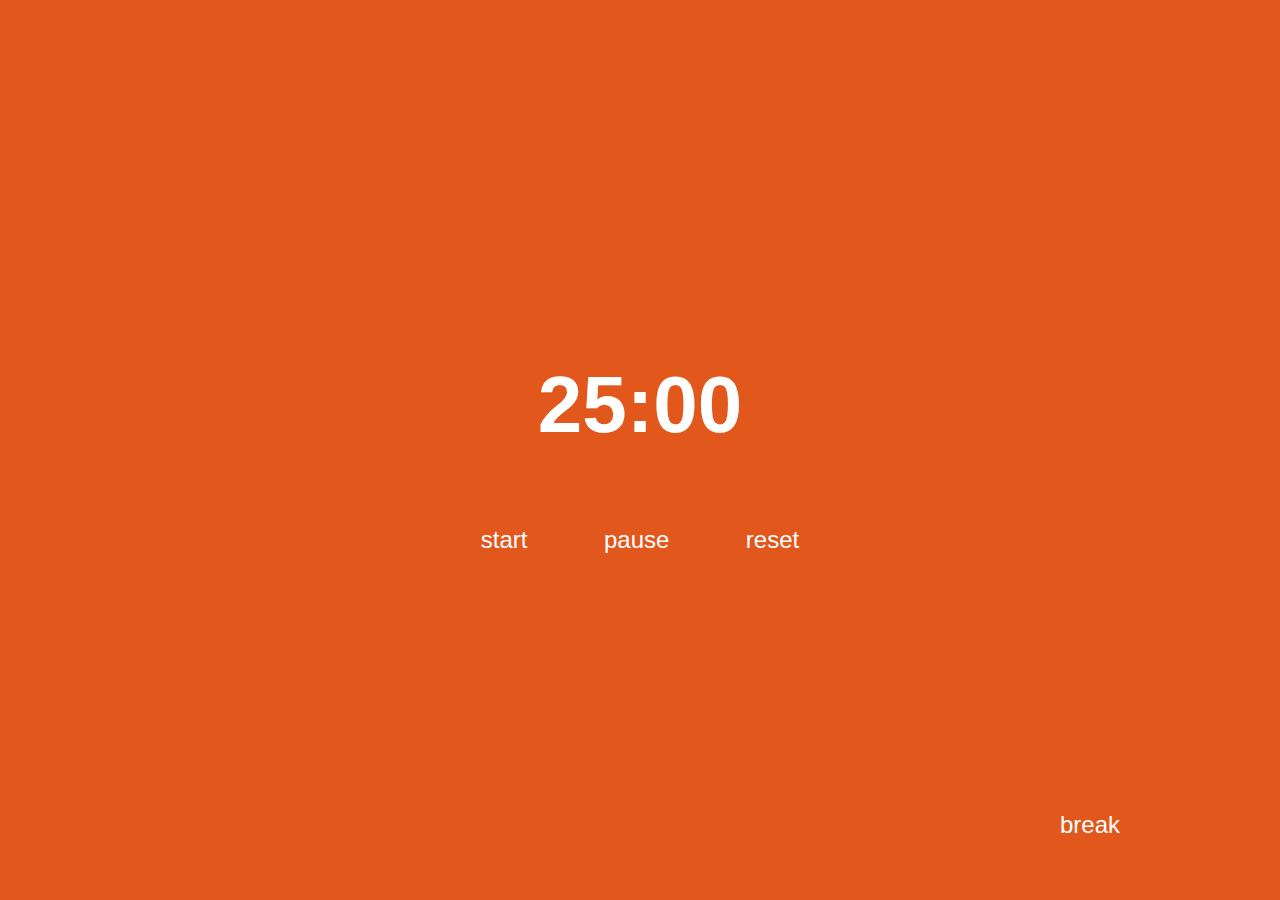
==== src/index.html @ 66a3d07c "Rename files, add favicon and CSS" ====
<!DOCTYPE html>
<html lang='en'>

<head>
    <meta charset='UTF-8'>
    <title>Sunset Timer</title>
    <script src='script.js'></script>
    <link rel='stylesheet' href='style.css'>
    <link rel="icon" type="image/png" href="../favicon.png">
</head>

<body>
    <div id='timer'>
        <h1 id='time'>25:00</h1>
    </div>
    <div id='timerButtons'>
        <button id='start'>start</button>
        <button id='stop'>pause</button>
        <button id='reset'>reset</button>
    </div>
    <div id='toggleWorkBreak'>
        <button id='toggleWorkBreakButton'>break</button>
    </div>
</body>

</html>
---- src/style.css ----
body {
    background-color: #E2571C;
    color: #FFFFFF;
    font-family: 'Trebuchet MS', 'Lucida Sans Unicode', 'Lucida Grande', 'Lucida Sans', Arial, sans-serif;
    transition: 2s;
    /* Standard */
    user-select: none;
    /* Firefox */
    -moz-user-select: none;
    /* IE10+/Edge */
    -ms-user-select: none;
    /* Safari */
    -webkit-user-select: none;
}

button {
    background-color: transparent;
    border: none;
    color: inherit;
    font-family: inherit;
    font-size: 1.5em;
    margin-left: 30px;
    margin-right: 30px;
    outline: none;
    transition: all .2s ease;
}

button:hover {
    color: #E5E5E5;
    cursor: pointer;
}

.clicked {
    text-shadow: 0px 0px 1px #FFFFFF;
}

#toggleWorkBreak {
    position: absolute;
    right: 20%;
    bottom: 10%;
    transform: translate(100%, 100%);
}

#timerButtons {
    position: absolute;
    right: 50%;
    bottom: 40%;
    transform: translate(50%, 50%);
}

#timer {
    position: absolute;
    right: 50%;
    bottom: 55%;
    transform: translate(50%, 50%);
}

#time {
    font-size: 5em;
}
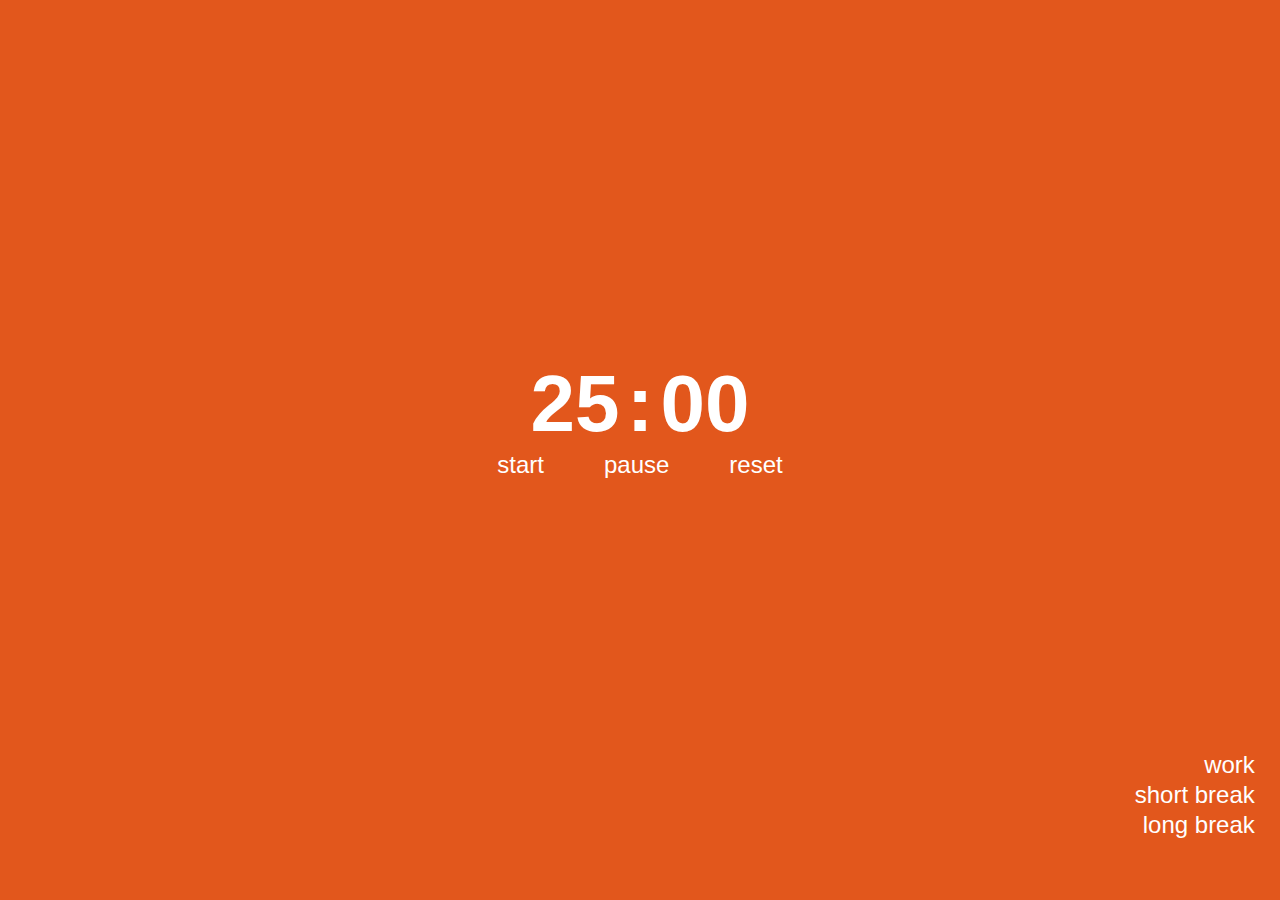
==== commit 64637833: "Finish formatting" ====
--- a/src/index.html
+++ b/src/index.html
@@ -1,26 +1,37 @@
 <!DOCTYPE html>
+
 <html lang='en'>
 
 <head>
     <meta charset='UTF-8'>
     <title>Sunset Timer</title>
-    <script src='script.js'></script>
     <link rel='stylesheet' href='style.css'>
-    <link rel="icon" type="image/png" href="../favicon.png">
+    <link rel='icon' type='image/png' href='../favicon.png'>
 </head>
 
 <body>
-    <div id='timer'>
-        <h1 id='time'>25:00</h1>
+    <div id='top-wrapper'>
+        <div id='timer'>
+            <h1 id='time'>
+                <span id='minutes'>25</span> :
+                <span id='seconds'>00</span>
+            </h1>
+        </div>
     </div>
     <div id='timerButtons'>
         <button id='start'>start</button>
-        <button id='stop'>pause</button>
+        <button id='pause'>pause</button>
         <button id='reset'>reset</button>
     </div>
-    <div id='toggleWorkBreak'>
-        <button id='toggleWorkBreakButton'>break</button>
+    <div id='bottom-wrapper'>
+        <div id='modeButtons'>
+            <button id='work'>work</button>
+            <button id='shortBreak'>short break</button>
+            <button id='longBreak'>long break</button>
+        </div>
     </div>
+
+    <script src='script.js'></script>
 </body>
 
 </html>--- a/src/style.css
+++ b/src/style.css
@@ -1,8 +1,16 @@
+html, body {
+    min-height: 100%;
+    height: 100%;
+    min-width: 35em;
+    margin: 0;
+}
+
 body {
     background-color: #E2571C;
     color: #FFFFFF;
     font-family: 'Trebuchet MS', 'Lucida Sans Unicode', 'Lucida Grande', 'Lucida Sans', Arial, sans-serif;
-    transition: 2s;
+    overflow: auto;
+    transition: all 1.5s ease;
     /* Standard */
     user-select: none;
     /* Firefox */
@@ -13,16 +21,69 @@
     -webkit-user-select: none;
 }
 
+#top-wrapper {
+    min-height: 7em;
+    height: 50%;
+    display: flex;
+    justify-content: center;
+    align-items: flex-end;
+}
+
+#bottom-wrapper {
+    min-height: 7em;
+    height: 40%;
+    display: flex;
+    justify-content: flex-end;
+    align-items: flex-end;
+}
+
+#timer span {
+    display: inline-block;
+    margin-left: -15px;
+    margin-right: -15px;
+    width: 100px;
+    text-align: left;
+}
+
+#timer span:first-of-type {
+    text-align: right;
+}
+
+#time {
+    font-size: 5em;
+    margin: 0px;
+}
+
+#timerButtons {
+    display: flex;
+    flex-direction: row;
+    justify-content: center;
+}
+
+#modeButtons {
+    display: flex;
+    flex-direction: column;
+    align-items: flex-end;
+    text-align: right;
+}
+
 button {
     background-color: transparent;
     border: none;
     color: inherit;
     font-family: inherit;
     font-size: 1.5em;
-    margin-left: 30px;
-    margin-right: 30px;
     outline: none;
-    transition: all .2s ease;
+    transition: all .15s ease;
+}
+
+#timerButtons>button {
+    margin-left: 1em;
+    margin-right: 1em;
+}
+
+#modeButtons>button {
+    margin-right: 0.8em;
 }
 
 button:hover {
@@ -32,29 +93,4 @@
 
 .clicked {
     text-shadow: 0px 0px 1px #FFFFFF;
-}
-
-#toggleWorkBreak {
-    position: absolute;
-    right: 20%;
-    bottom: 10%;
-    transform: translate(100%, 100%);
-}
-
-#timerButtons {
-    position: absolute;
-    right: 50%;
-    bottom: 40%;
-    transform: translate(50%, 50%);
-}
-
-#timer {
-    position: absolute;
-    right: 50%;
-    bottom: 55%;
-    transform: translate(50%, 50%);
-}
-
-#time {
-    font-size: 5em;
 }